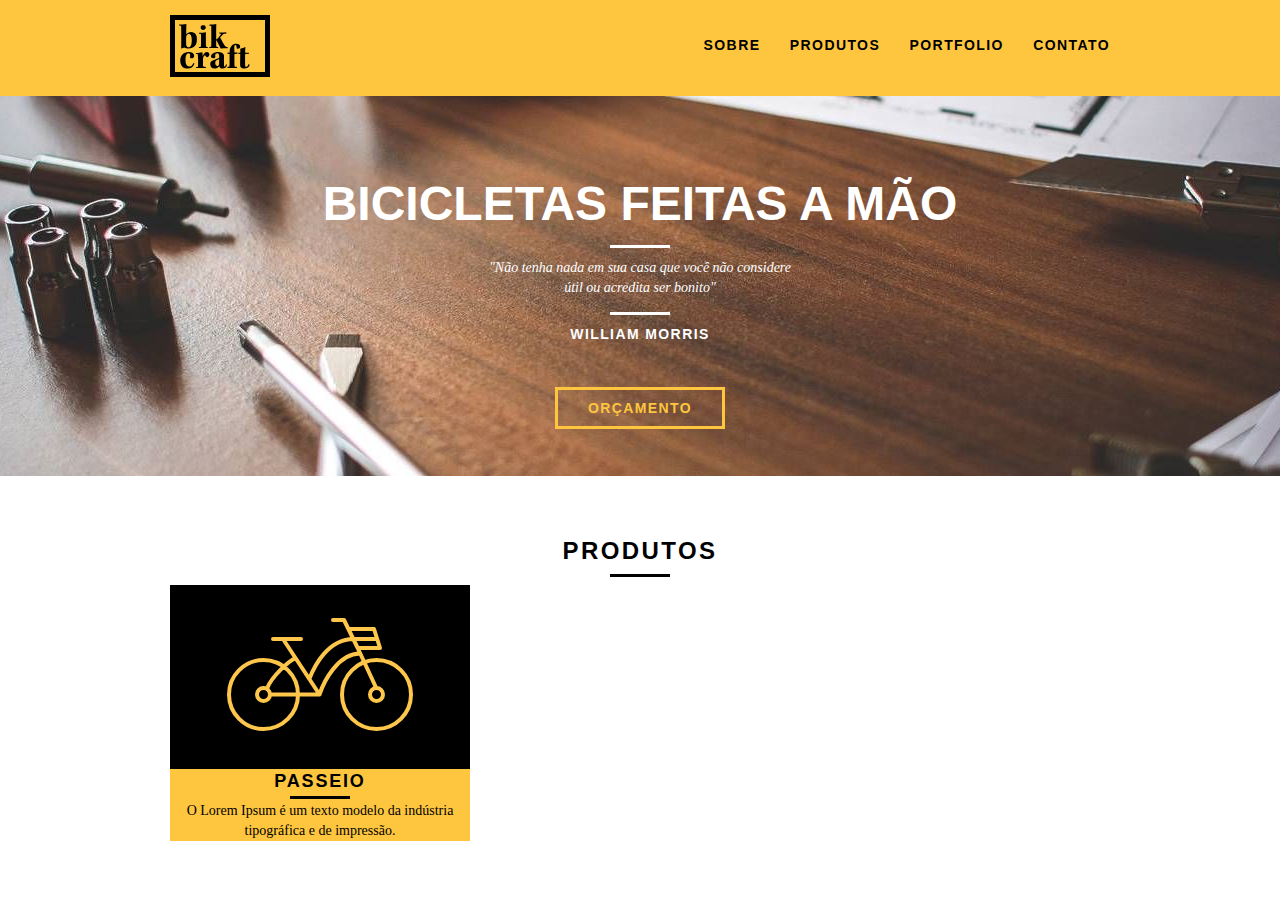
==== index.html @ 126a3990 "Merge branch 'master' into main" ====
<!DOCTYPE html>
<html lang="pt-br">
<head>
    <meta charset="UTF-8">
    <title>Bikcraft</title>
    <link rel="stylesheet" href="css/normalize.css">
    <link rel="stylesheet" href="css/reset.css">
    <link rel="stylesheet" href="css/grid.css">
    <link rel="stylesheet" href="css/style.css">
</head>
<body>

    <!-- HEADER -->
    <header class="header">
        <div class="container">
            <a href="index.html" class="grid-4">
                <img src="img/bikcraft.svg" alt="bikcraft">
            </a>

            <!-- MENU -->
            <nav class="grid-12 header-menu">
                <ul>
                    <li>
                        <a href="sobre.html">SOBRE</a>
                    </li>
                    <li>
                        <a href="produtos.html">PRODUTOS</a>
                    </li>
                    <li>
                        <a href="portfolio.html">PORTFOLIO</a>
                    </li>
                    <li>
                        <a href="contato.html">CONTATO</a>
                    </li>
                </ul>
            </nav>
        </div>
    </header>

    <!-- TÍTULO, CITAÇÃO E BOTÃO (INTRODUCAO) -->
    <section class="introducao">
        <div class="container">
            <h1>BICICLETAS FEITAS A MÃO</h1>
            <blockquote class="quote-externo">
                <p>
                    "Não tenha nada em sua casa que você
                    não considere útil ou acredita ser bonito"
                </p>
                <cite>
                    WILLIAM MORRIS
                </cite>
            </blockquote>

            <div class="btn-container">
                <a href="produtos.html" class="btn">ORÇAMENTO</a>
            </div>

        </div>
    </section>

    <!-- produtos -  home -->
    <section class="container produtos">
        <h2 class="subtitulo">PRODUTOS</h2>
        
        <ul class="produtos-lista">
            <li class="grid-1-3">
                <div class="produtos-icone">
                    <img src="img/produtos/passeio.svg" alt="Bikcraft Passeio">
                </div>
                <h3>PASSEIO</h3>
                <p>O Lorem Ipsum é um texto modelo da indústria tipográfica e de impressão.</p>
            </li>
        </ul>
    </section>

</body>
</html>
---- css/grid.css ----
*, *:before, *:after {
  -webkit-box-sizing: border-box; 
  -moz-box-sizing: border-box; 
  box-sizing: border-box;
}

.container {
	width: 960px;
	margin: 0 auto;
	padding: 0px;
	position: relative;
}

.container:after, .container:before {
	content: " ";
	display: table;
}

.container:after {
	clear: both;
}

.grid-1, .grid-2, .grid-3, .grid-4, .grid-5, .grid-6, .grid-7, .grid-8, .grid-9, .grid-10, .grid-11, .grid-12, .grid-13, .grid-14, .grid-15, .grid-16, .grid-1-3 {
	float: left;
	margin-left: 10px;
	margin-right: 10px;
}

.grid-1 	{width: 40px;}
.grid-2 	{width: 100px;}
.grid-3 	{width: 160px;}
.grid-4 	{width: 220px;}
.grid-5 	{width: 280px;}
.grid-6 	{width: 340px;}
.grid-7 	{width: 400px;}
.grid-8 	{width: 460px;}
.grid-9 	{width: 520px;}
.grid-10 	{width: 580px;}
.grid-11 	{width: 640px;}
.grid-12 	{width: 700px;}
.grid-13 	{width: 760px;}
.grid-14 	{width: 820px;}
.grid-15 	{width: 880px;}
.grid-16 	{width: 940px;}
.grid-1-3	{width: 300px;}
---- css/style.css ----
/* Estilos gerais */

body {
    font-family: Arial, Helvetica, sans-serif;
}

p {
    font-family: Georgia, 'Times New Roman', Times, serif;
    font-size: 14px;
    line-height: 20px;
}

.btn {
    border: 3px solid #FEC63E;
    padding: 10px 30px;
    color: #FEC63E;
    font-size: 14px;
    font-weight: bold;
    line-height: 20px;
    letter-spacing: .1em;
}

.btn:hover {
    color: #fff;
    border-color: #fff;
}

.subtitulo {
    font-weight: bold;
    font-size: 24px;
    line-height: 30px;
    letter-spacing: .1em;
    color: #000;
    text-align: center;
}

.subtitulo:after {
    content: "";
    display: block;
    width: 60px;
    height: 3px;
    background: #000;
    margin: 8px auto;
}

/* HEADER */
.header {
    width: 100%;
    background: #FEC63E;
    padding: 15px 0;
    position: fixed;
    top: 0;
}

.header-menu {
    text-align: right;
}

.header-menu ul li{
    display: inline-block;
    margin-left: 25px;
    margin-top: 20px;
}

.header-menu ul li a{
    color: #000;
    font-weight: bold;
    text-transform: uppercase;
    letter-spacing: .1em;
    font-size: 14px;
    line-height: 20px;
    padding: 10px 0; 
}

.header-menu ul li a:hover {
    color: #fff;
}


/* INTRODUCAO */

.introducao {
    width: 100%;
    height: 380px;
    background: url("../img/bg.jpg") no-repeat center;
    background-size: cover;
    margin-top: 96px;
    text-align: center;
    padding-top: 80px;
}

.introducao h1 {
    font-size: 48px;
    color: #fff;
    font-weight: bold;
}

.quote-externo {
    max-width: 320px;
    margin: 0 auto;
    color: #fff;
    /* margin-bottom: 40px; */
}

.quote-externo p {
    font-style: italic;
}

/* separadores */
.quote-externo p:before, .quote-externo p:after {
    content: "";
    display: block;
    width: 60px;
    height: 3px;
    background: #fff;
    margin: 14px auto 10px auto;
}

.quote-externo cite {
    font-style: normal;
    font-weight: bold;
    font-size: 14px;
    letter-spacing: .1em;
}

.btn-container{
    margin-top: 54px;
}

/* produtos -  home */

.produtos {
    padding: 60px 0;
}

.produtos-lista li {
    background: #FEC63E;
    text-align: center;
}

.produtos-lista li h3 {
    font-weight: bold;
    font-size: 18px;
    line-height: 25px;
    letter-spacing: .1em;
}

.produtos-lista li h3:after {
    content: "";
    display: block;
    width: 60px;
    height: 3px;
    background: #000;
    margin: 2px auto;
}

.produtos-lista li p {
    
}

.produtos-icone {
    background: #000;
    padding: 20px;
}
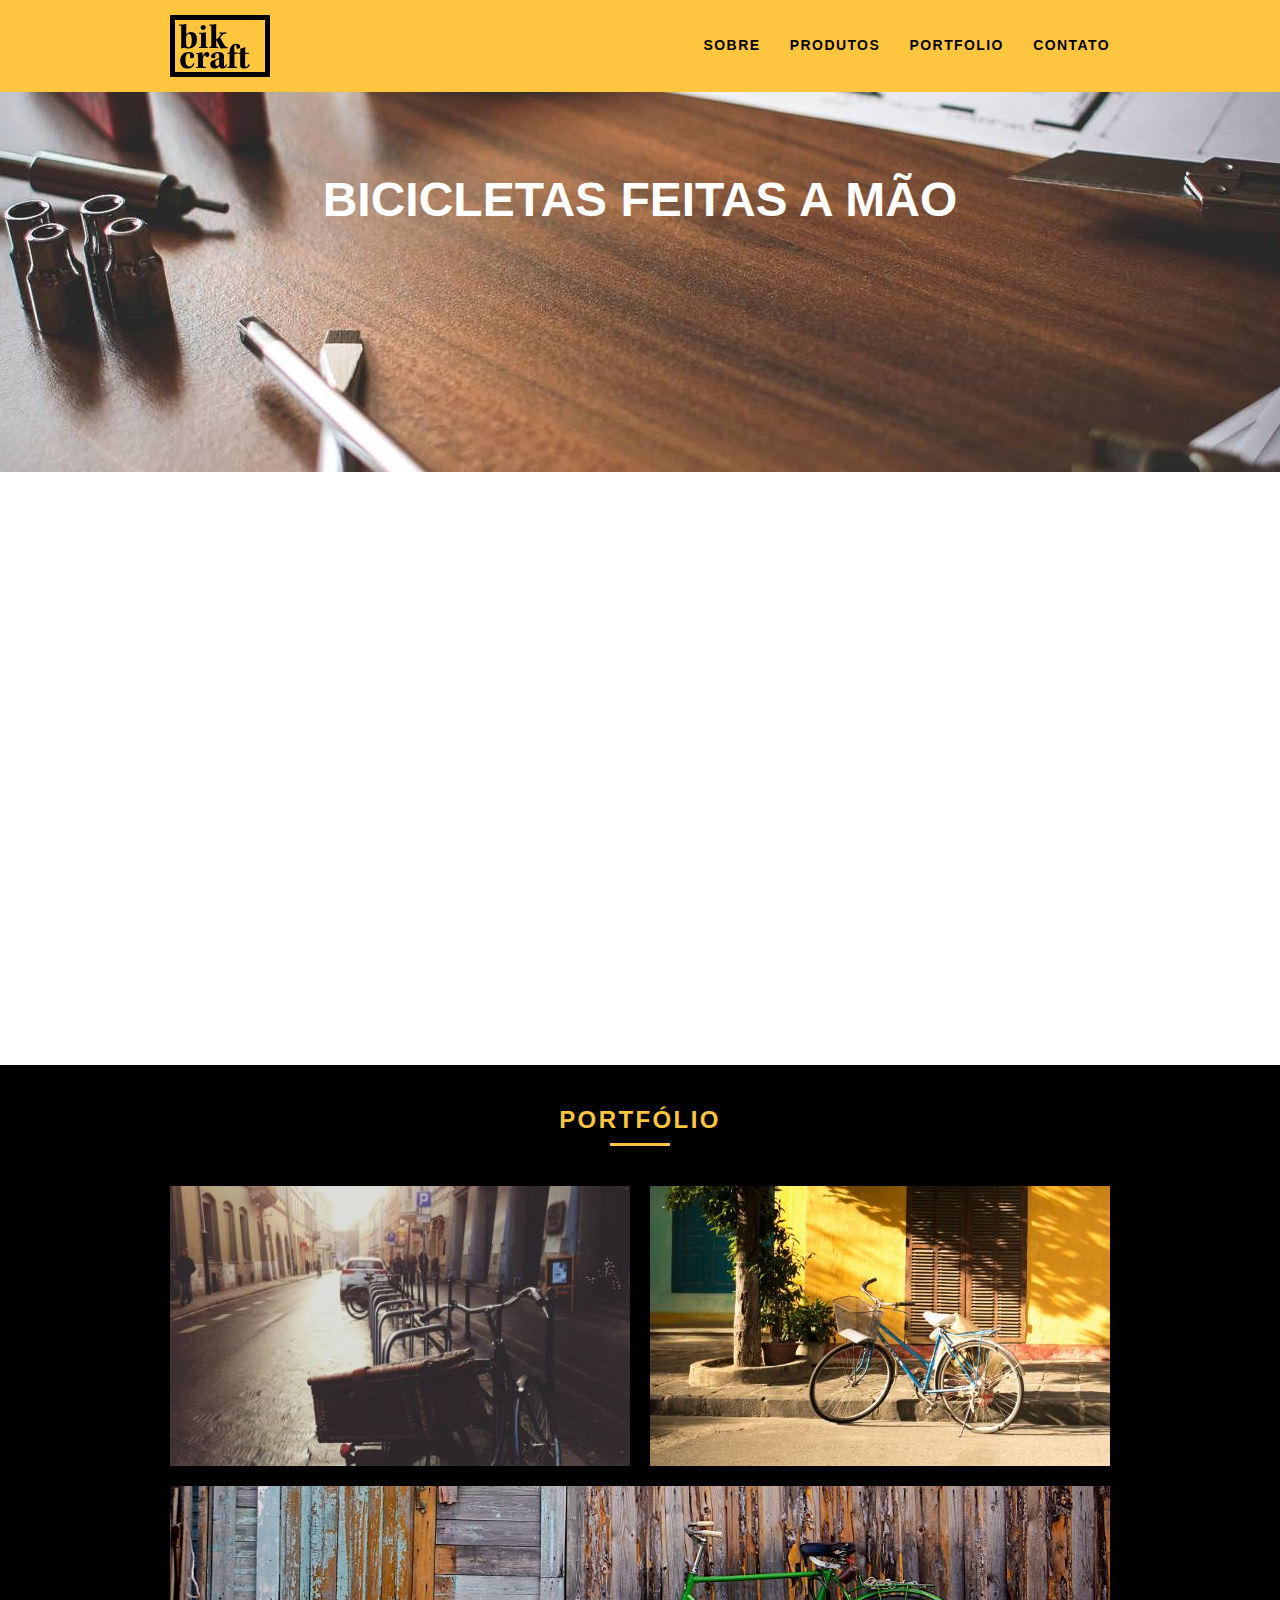
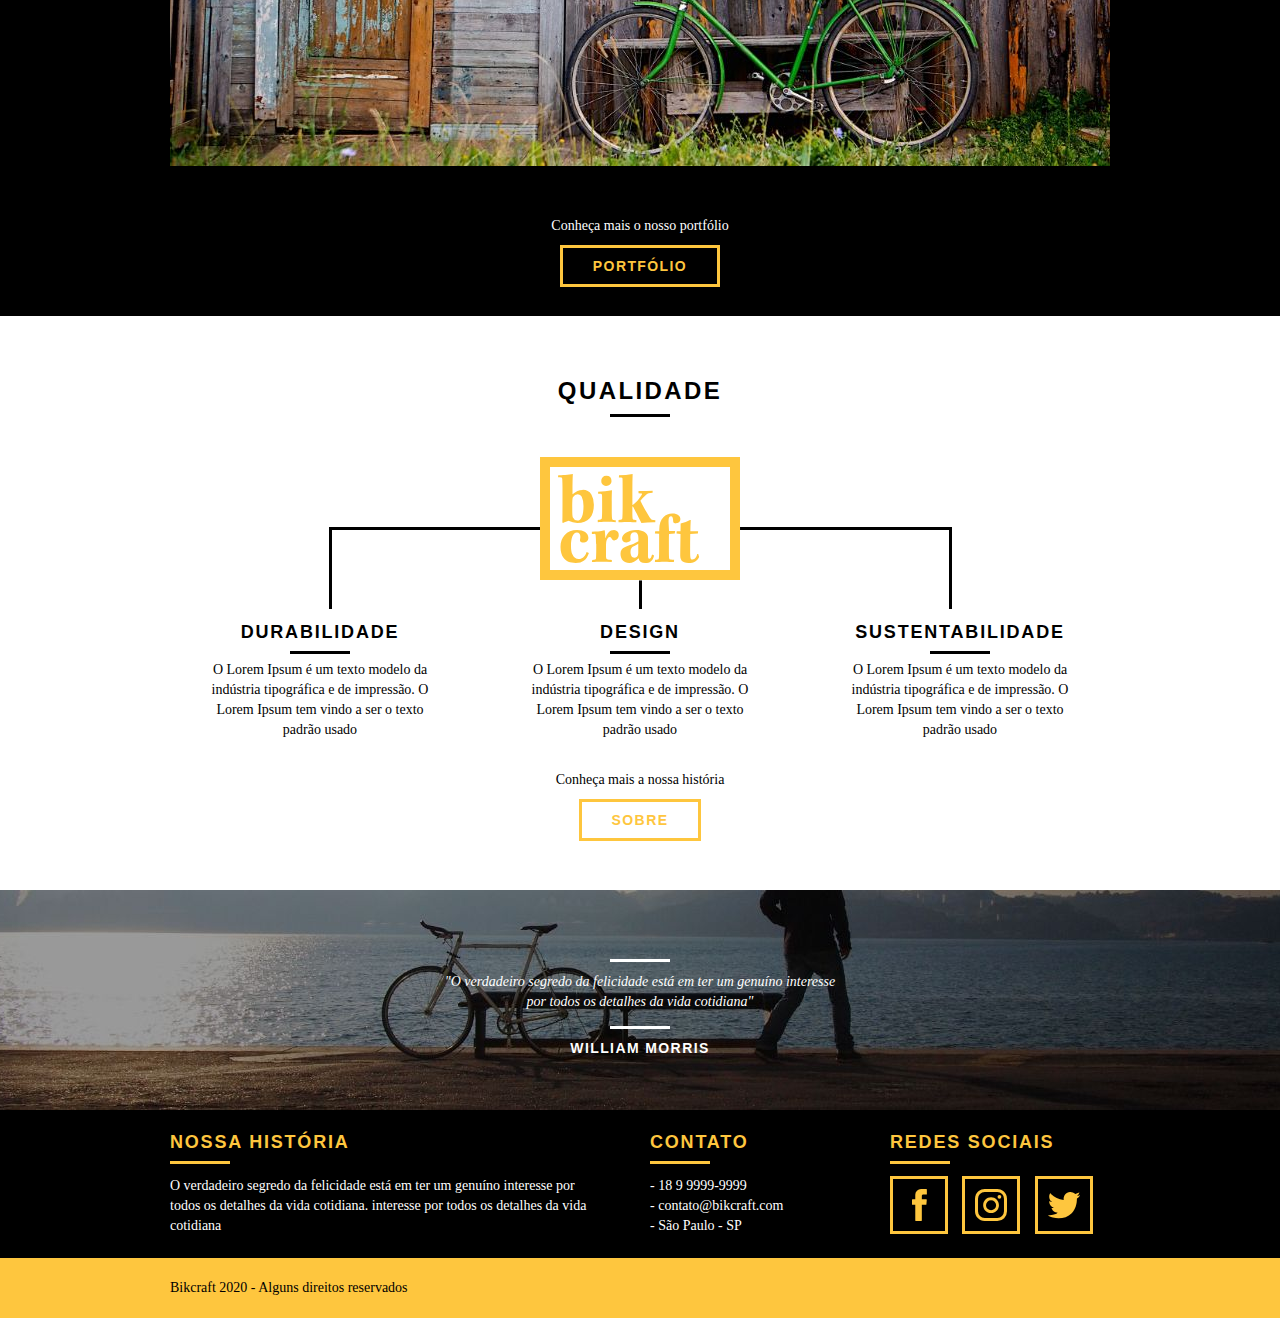
==== commit 4977949f: "applied responsivity" ====
--- a/index.html
+++ b/index.html
@@ -7,6 +7,11 @@
     <link rel="stylesheet" href="css/reset.css">
     <link rel="stylesheet" href="css/grid.css">
     <link rel="stylesheet" href="css/style.css">
+    <link rel="stylesheet" href="css/responsivo.css">
+
+    <script>
+        document.documentElement.classList.add("js")
+    </script>
 </head>
 <body>
 
@@ -40,8 +45,8 @@
     <!-- TÍTULO, CITAÇÃO E BOTÃO (INTRODUCAO) -->
     <section class="introducao">
         <div class="container">
-            <h1>BICICLETAS FEITAS A MÃO</h1>
-            <blockquote class="quote-externo">
+            <h1 data-anime="400" class="fadeInDown">BICICLETAS FEITAS A MÃO</h1>
+            <blockquote data-anime="800" class="fadeInDown quote-externo">
                 <p>
                     "Não tenha nada em sua casa que você
                     não considere útil ou acredita ser bonito"
@@ -51,15 +56,15 @@
                 </cite>
             </blockquote>
 
-            <div class="btn-container">
+            <div data-anime="1200" class="btn-container">
                 <a href="produtos.html" class="btn">ORÇAMENTO</a>
             </div>
 
         </div>
     </section>
 
-    <!-- produtos -  home -->
-    <section class="container produtos">
+    <!-- PRODUTOS -  HOME -->
+    <section data-anime="1600" class="fadeInDown container produtos">
         <h2 class="subtitulo">PRODUTOS</h2>
         
         <ul class="produtos-lista">
@@ -70,8 +75,166 @@
                 <h3>PASSEIO</h3>
                 <p>O Lorem Ipsum é um texto modelo da indústria tipográfica e de impressão.</p>
             </li>
+
+            <li class="grid-1-3">
+                <div class="produtos-icone">
+                    <img src="img/produtos/esporte.svg" alt="Bikcraft Esporte">
+                </div>
+                <h3>ESPORTE</h3>
+                <p>O Lorem Ipsum é um texto modelo da indústria tipográfica e de impressão.</p>
+            </li>
+
+            <li class="grid-1-3">
+                <div class="produtos-icone">
+                    <img src="img/produtos/retro.svg" alt="Bikcraft Retrô">
+                </div>
+                <h3>RETRÔ</h3>
+                <p>O Lorem Ipsum é um texto modelo da indústria tipográfica e de impressão.</p>
+            </li>
         </ul>
-    </section>
-
+
+        <div class="call">
+            <p>Clique aqui e veja os detalhes do produtos</p>
+            <a href="produtos.html" class="btn btn-preto">PRODUTOS</a>
+        </div>
+
+    </section>
+
+
+    <!-- PORTFOLIO - HOME -->
+
+    <section class="portfolio">
+        <div class="container">
+            <h2 class="subtitulo">PORTFÓLIO</h2>
+
+            <ul class="portfolio-lista">
+                <li class="grid-8">
+                    <img src="img/portfolio/retro.jpg" alt="Bicicleta retro">
+                </li>
+
+                <li class="grid-8">
+                    <img src="img/portfolio/passeio.jpg" alt="Bicicleta passeio">
+                </li>
+
+                <li class="grid-16">
+                    <img src="img/portfolio/esporte.jpg" alt="Bicicleta esporte">
+                </li>
+            </ul>
+        </div>
+
+        <div class="call">
+            <p>Conheça mais o nosso portfólio</p>
+            <a href="portfolio.html" class="btn">PORTFÓLIO</a>
+        </div>
+
+    </section>
+
+    <!-- QUALIDADE - HOME -->
+    <section class="qualidade container">
+        <h2 class="subtitulo">QUALIDADE</h2>
+        <img src="img/bikcraft-qualidade.svg" alt="Bikcraft">
+
+        <ul class="qualidade-lista">
+            <li class="grid-1-3">
+                <h3>DURABILIDADE </h3>
+                <p>O Lorem Ipsum é um texto modelo da indústria tipográfica e de impressão. O Lorem Ipsum tem vindo a ser o texto padrão usado</p>
+            </li>
+
+            <li class="grid-1-3">
+                <h3>DESIGN </h3>
+                <p>O Lorem Ipsum é um texto modelo da indústria tipográfica e de impressão. O Lorem Ipsum tem vindo a ser o texto padrão usado</p>
+            </li>
+
+            <li class="grid-1-3">
+                <h3>SUSTENTABILIDADE </h3>
+                <p>O Lorem Ipsum é um texto modelo da indústria tipográfica e de impressão. O Lorem Ipsum tem vindo a ser o texto padrão usado</p>
+            </li>
+        </ul>
+
+        <div class="call">
+            <p>Conheça mais a nossa história</p>
+            <a href="sobre.html" class="btn btn-preto">SOBRE</a>
+        </div>
+
+    </section>
+
+    <!-- quebra antes footer -->
+    <section class="quebra">
+
+        <blockquote class="quote-externo container">
+            <p>
+                "O verdadeiro segredo da felicidade está em ter um genuíno 
+                interesse por todos os detalhes da vida cotidiana"
+            </p>
+            <cite>
+                WILLIAM MORRIS
+            </cite>
+        </blockquote>
+
+
+    </section>
+
+    <!-- RODAPÉ -->
+    <footer>
+        <div class="footer">
+            <div class="container">
+
+                <div class="grid-8 footer-historia">
+                    <h3>NOSSA HISTÓRIA</h3>
+                    <p>
+                        O verdadeiro segredo da felicidade está em ter um genuíno 
+                        interesse por todos os detalhes da vida cotidiana. interesse por todos os detalhes da vida cotidiana
+                    </p>
+                </div>
+
+                <div class="grid-4 footer-contato">
+                    <h3>CONTATO</h3>
+                    <ul>
+                        <li>
+                            - 18 9 9999-9999
+                        </li>
+
+                        <li>
+                            - contato@bikcraft.com
+                        </li>
+
+                        <li>
+                            - São Paulo - SP
+                        </li>
+                    </ul>
+                </div>
+
+                <div class="grid-4 footer-redes">
+                    <h3>REDES SOCIAIS</h3>
+
+                    <ul>
+                        <li>
+                            <a href="http://facebook.com" target="_blank"><img src="img/redes-sociais/facebook.svg" alt=""></a>
+                        </li>
+
+                        <li>
+                            <a href="http://instagram.com" target="_blank"><img src="img/redes-sociais/instagram.svg" alt=""></a>
+                        </li>
+
+                        <li>
+                            <a href="http://twitter.com" target="_blank"><img src="img/redes-sociais/twitter.svg" alt=""></a>
+                        </li>
+                    </ul>
+                </div>
+
+            </div>
+        </div>
+
+        <!-- copyright -->
+        <div class="copy">
+            <div class="container">
+                <p class="grid-16">Bikcraft 2020 - Alguns direitos reservados</p>
+            </div>
+        </div>
+
+    </footer>
+
+    <script src="js/simple-anime.js"></script>
+    <script src="js/script.js"></script>
 </body>
 </html>--- a/css/grid.css
+++ b/css/grid.css
@@ -42,4 +42,43 @@
 .grid-14 	{width: 820px;}
 .grid-15 	{width: 880px;}
 .grid-16 	{width: 940px;}
-.grid-1-3	{width: 300px;}+.grid-1-3	{width: 300px;}
+
+/* estilo para tablet */
+@media only screen and (min-width: 788px) and (max-width: 979px) {
+	.container {
+		width: 768px;
+	}
+
+	.grid-1		{width: 28px;}
+	.grid-2		{width: 76px;}
+	.grid-3		{width: 124px;}
+	.grid-4		{width: 172px;}
+	.grid-5		{width: 220px;}
+	.grid-6		{width: 268px;}
+	.grid-7		{width: 316px;}
+	.grid-8		{width: 364px;}
+	.grid-9		{width: 412px;}
+	.grid-10	{width: 460px;}
+	.grid-11	{width: 508px;}
+	.grid-12	{width: 556px;}
+	.grid-13	{width: 604px;}
+	.grid-14	{width: 652px;}
+	.grid-15	{width: 700px;}
+	.grid-16	{width: 748px;}
+	.grid-1-3	{width: 236px;}
+
+}
+
+/* estilo para smartphone */
+@media only screen and (max-width: 787px) {
+	.container {
+		width: 300px;
+	}
+
+	.grid-1, .grid-2, .grid-3, .grid-4, .grid-5, .grid-6, .grid-7, .grid-8, .grid-9, .grid-10, .grid-11, .grid-12, .grid-13, .grid-14, .grid-15, .grid-16, .grid-1-3 {
+		width: 300px;
+		margin: 0 0 20px 0;
+		float: none;
+	}
+}
--- a/css/style.css
+++ b/css/style.css
@@ -8,6 +8,11 @@
     font-family: Georgia, 'Times New Roman', Times, serif;
     font-size: 14px;
     line-height: 20px;
+}
+
+img {
+    display: block;
+    max-width: 100%;
 }
 
 .btn {
@@ -25,6 +30,11 @@
     border-color: #fff;
 }
 
+.btn.btn-preto:hover {
+    color: #000;
+    border-color: #000;
+}
+
 .subtitulo {
     font-weight: bold;
     font-size: 24px;
@@ -32,6 +42,7 @@
     letter-spacing: .1em;
     color: #000;
     text-align: center;
+    margin-bottom: 40px;
 }
 
 .subtitulo:after {
@@ -41,6 +52,24 @@
     height: 3px;
     background: #000;
     margin: 8px auto;
+}
+
+.subtitulo-interno {
+    font-weight: bold;
+    font-size: 24px;
+    line-height: 30px;
+    letter-spacing: .1em;
+    color: #000;
+    margin-bottom: 20px;
+}
+
+.subtitulo-interno:after {
+    content: "";
+    display: block;
+    width: 60px;
+    height: 3px;
+    background: #000;
+    margin: 8px 0;
 }
 
 /* HEADER */
@@ -50,6 +79,7 @@
     padding: 15px 0;
     position: fixed;
     top: 0;
+    z-index: 10;
 }
 
 .header-menu {
@@ -62,7 +92,7 @@
     margin-top: 20px;
 }
 
-.header-menu ul li a{
+.header-menu ul li a {
     color: #000;
     font-weight: bold;
     text-transform: uppercase;
@@ -76,6 +106,9 @@
     color: #fff;
 }
 
+.header-menu ul li a.menu-ativo {
+    color: #fff;
+}
 
 /* INTRODUCAO */
 
@@ -84,7 +117,7 @@
     height: 380px;
     background: url("../img/bg.jpg") no-repeat center;
     background-size: cover;
-    margin-top: 96px;
+    margin-top: 92px;
     text-align: center;
     padding-top: 80px;
 }
@@ -123,9 +156,36 @@
     letter-spacing: .1em;
 }
 
-.btn-container{
+.btn-container {
     margin-top: 54px;
 }
+
+/* introducao interna */
+
+.introducao-interna {
+    width: 100%;
+    height: 160px;
+    margin-top: 92px;
+    text-align: center;
+    color: #fff;
+    padding-top: 30px;
+}
+
+.introducao-interna h1 {
+    font-size: 36px;
+    color: #fff;
+    font-weight: bold;
+}
+
+.introducao-interna h1:after {
+    content: "";
+    display: block;
+    width: 60px;
+    height: 3px;
+    background: #fff;
+    margin: 6px auto 10px auto;
+}
+
 
 /* produtos -  home */
 
@@ -143,6 +203,7 @@
     font-size: 18px;
     line-height: 25px;
     letter-spacing: .1em;
+    margin-top: 20px;
 }
 
 .produtos-lista li h3:after {
@@ -155,7 +216,7 @@
 }
 
 .produtos-lista li p {
-    
+    padding: 10px 20px 20px 20px;
 }
 
 .produtos-icone {
@@ -163,3 +224,240 @@
     padding: 20px;
 }
 
+.produtos-icone img {
+    margin: 0 auto;
+}
+
+.call {
+    padding-top: 30px;
+    text-align: center;
+    clear: both;
+}
+
+.call p {
+    margin-bottom: 20px;
+}
+
+/* PORTFÓLIO */
+
+.portfolio {
+    width: 100%;
+    background: #000;
+    padding: 40px 0;
+}
+
+.portfolio .subtitulo {
+    color: #FEC63E;
+}
+
+.portfolio .subtitulo:after {
+    background: #FEC63E;
+}
+
+/* last-child aplica  o estilo apenas para o último filho de uma sequencia de itens, 
+nesse caso o ultimo item li */
+.portfolio-lista li:last-child {
+    margin: 20px 10px;
+}
+
+.portfolio-lista img {
+    margin: auto;
+}
+
+.portfolio .call p {
+    color: #fff;
+}
+
+/* QUALIDADE */
+
+.qualidade {
+    padding: 60px 0;
+}
+
+.qualidade:after {
+    content: "";
+    width: 634px;
+    height: 83px;
+    display: block;
+    background: url("../img/linhas.svg") no-repeat center;
+    position: absolute;
+    top: 210px;
+    right: 163px;
+    z-index: -1;
+}
+
+/* centraliziando a imagem da logo */
+.qualidade img {
+    margin: 0 auto;
+}
+
+.qualidade-lista { 
+    padding-top: 20px;
+    overflow: auto; /* clear-fix */
+}
+
+.qualidade-lista li {
+    text-align: center;
+    padding: 0 40px;
+}
+
+.qualidade-lista li h3 {
+    font-weight: bold;
+    font-size: 18px;
+    line-height: 25px;
+    letter-spacing: .1em;
+    margin-top: 20px;
+}
+
+.qualidade-lista li h3:after {
+    content: "";
+    display: block;
+    width: 60px;
+    height: 3px;
+    background: #000;
+    margin: 6px auto;
+}
+
+/* QUEBRA */
+
+.quebra {
+    width: 100%;
+    height: 220px;
+    background: url("../img/bg-footer.jpg") no-repeat center;
+    background-size: cover;
+    text-align: center;
+    padding-top: 55px;
+}
+
+.quebra .quote-externo {
+    max-width: 400px;
+}
+
+/* FOOTER */
+
+.footer {
+    width: 100%;
+    background: #000;
+    color: #fff;
+    padding: 20px 0;
+}
+
+.footer h3 {
+    font-size: 18px;
+    line-height: 25px;
+    color: #FEC63E;
+    letter-spacing: .1em;
+    font-weight: bold;
+}
+
+.footer h3:after {
+    content: "";
+    display: block;
+    width: 60px;
+    height: 3px;
+    background: #FEC63E;
+    margin: 6px 0 12px 0;
+}
+
+.footer-historia {
+    padding-right: 40px;
+}
+
+.footer-contato ul li {
+    font-size: 14px;
+    line-height: 20px;
+    font-family: Georgia, 'Times New Roman', Times, serif;
+}
+
+.footer-redes ul li {
+    display: inline-block;
+    margin-right: 10px;
+}
+
+.footer-redes ul li a {
+    display: block;
+    border: 3px solid #FEC63E;
+    padding: 10px;
+}
+
+.footer-redes ul li a:hover {
+    border-color: #fff;
+}
+
+.copy {
+    width: 100%;
+    background: #FEC63E;
+    padding: 20px 0;
+}
+
+
+/* javascript */
+
+.js [data-slide] {
+    position: relative;
+}
+
+.js [data-slide] > * {
+    position: absolute;
+    top: 0px;
+    opacity: 0;
+}
+
+.js [data-slide] > .active {
+    position: relative;
+    opacity: 1;
+    transition: opacity 500ms;
+    z-index: 1;
+}
+
+.js [data-slide-nav] {
+    display: block;
+    text-align: center;
+    margin-top: 20px;
+}
+
+.js [data-slide-nav] button {
+	display: inline-block;
+	width: 12px;
+	height: 12px;
+	margin: 4px;
+	border: none;
+	padding: 0px;
+	border-radius: 6px;
+	text-indent: -99px;
+	overflow: hidden;
+	background: #1d1d1d;
+}
+
+.js [data-slide-nav] button.active {
+	background: #fec63e;
+}
+
+
+.js [data-anime] {
+    opacity: 0;
+}
+
+.js .fadeInDown {
+    transform: translate3d(0, -20px, 0);
+}
+
+.js .anime {
+	opacity: 1;
+    transform: none;
+	transition: opacity 800ms, transform 800ms;
+}
+
+.nao-aparece {
+    visibility: hidden;
+    position: absolute;
+    height: 0;
+}
+
+#form-sucesso {
+    color: #31aa39;
+}
+
+#form-erro {
+    color: #f64540;
+}--- a/css/responsivo.css
+++ b/css/responsivo.css
@@ -0,0 +1,170 @@
+/* estilo para tablet */
+@media only screen and (min-width: 788px) and (max-width: 979px) {
+	
+	/* qualidade home */
+	.qualidade:after {
+		right: 66px;	
+	}
+
+	.qualidade-lista li {
+		text-align: center;
+		padding: 0 10px;
+	}
+
+	/* footer */
+
+	.footer-redes ul li a {
+		display: block;
+		border: 3px solid #FEC63E;
+		padding: 6px;
+	}
+
+	.footer-redes ul li a img {
+		width: 26px;
+		height: 26px;
+	}
+
+	/* produtos */
+	.produto-item h2 {
+		top: -150px;
+		margin-bottom: -56px;
+	}
+
+	.produto-icone {
+		padding: 41px 0;
+	}
+
+	.produto-info p {
+		font-size: 14px;
+		line-height: 20px;
+		padding: 20px 30px;
+		height: 122px;
+	}
+
+	.produto-info ul li {
+		width: 181px;
+		height: 49px;
+	}
+
+}
+
+/* estilo para smartphone */
+@media only screen and (max-width: 787px) {
+	
+	/* header */
+	.header {
+		position: relative;
+		padding-bottom: 0;
+	}
+
+	.header img {
+		margin: 0 auto 10px auto;
+	}
+
+	.header-menu {
+		text-align: center;
+	}
+
+	.header-menu ul li {
+		margin: 5px;
+	}
+
+	.header-menu ul li a {
+		border: 4px solid #000;
+		width: 136px;
+		display: block;
+		float: left;
+	}
+
+	.header-menu ul li a:hover {
+		border-color: #fff;
+	}
+
+	.header-menu ul li a.menu-ativo {
+		border-color: #fff;
+	}
+
+	/* introducao */
+	.introducao {
+		margin-top: 0;
+		padding-top: 55px;
+		background: url("../img/bg-mobile.jpg") no-repeat center;
+		background-size: cover;
+	}
+
+	.introducao h1 {
+		font-size: 36px;
+	}
+
+	/* introducao interna */
+	.introducao-interna {
+		margin-top: 0;
+	}
+
+	/* porfolio */
+	.portfolio-lista li:last-child {
+		margin: 0;
+	}
+
+	/* qualidade home */
+	.qualidade:after {
+		display: none;
+	}
+
+	/* SOBRE */
+	.missao-sobre p {
+		font-size: 14px;
+		line-height: 20px;
+		padding-right: 0;
+	}
+
+	.missao-sobre ul li {
+		font-size: 14px;
+		line-height: 25px;
+	}
+
+	/* produtos */
+	.produto-item h2 {
+		top: -100px;
+		margin-bottom: -68px;
+	}
+
+	.produto-icone {
+		padding: 41px 0;
+	}
+
+	.produto-info p {
+		font-size: 14px;
+		text-align: center;
+		line-height: 20px;
+		padding: 20px 30px;
+		height: auto;
+	}
+
+	.produto-info ul li {
+		width: 149px;
+		height: 49px;
+		font-size: 14px;
+		line-height: 20px;
+		padding-top: 14px;
+	}
+
+	.form {
+		padding-right: 0;
+	}
+
+	.orcamento-dados ul {
+		padding-right: 0;
+	}
+
+	.orcamento-dados {
+		margin-top: 60px;
+	}
+	
+	/* contato */
+	.contato-form {
+		padding-right: 0;
+		margin-bottom: 60px;
+	}
+
+}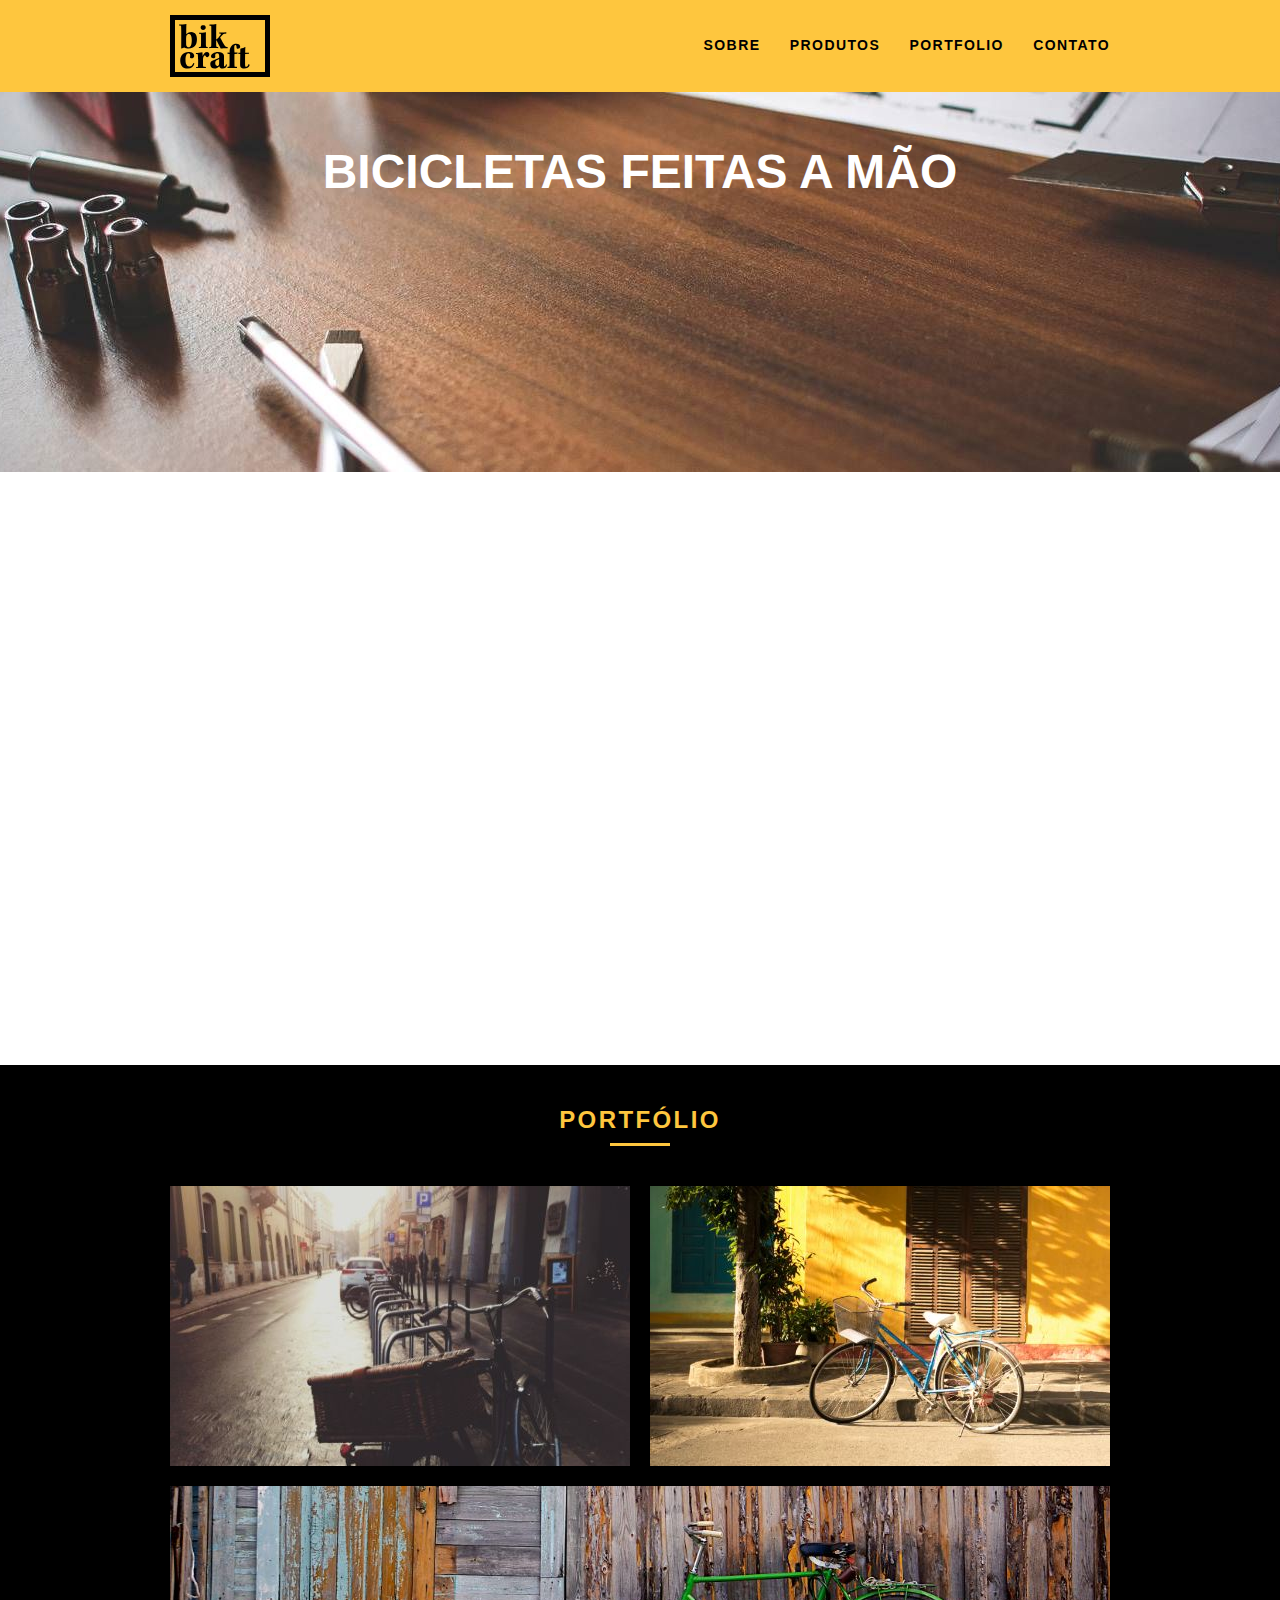
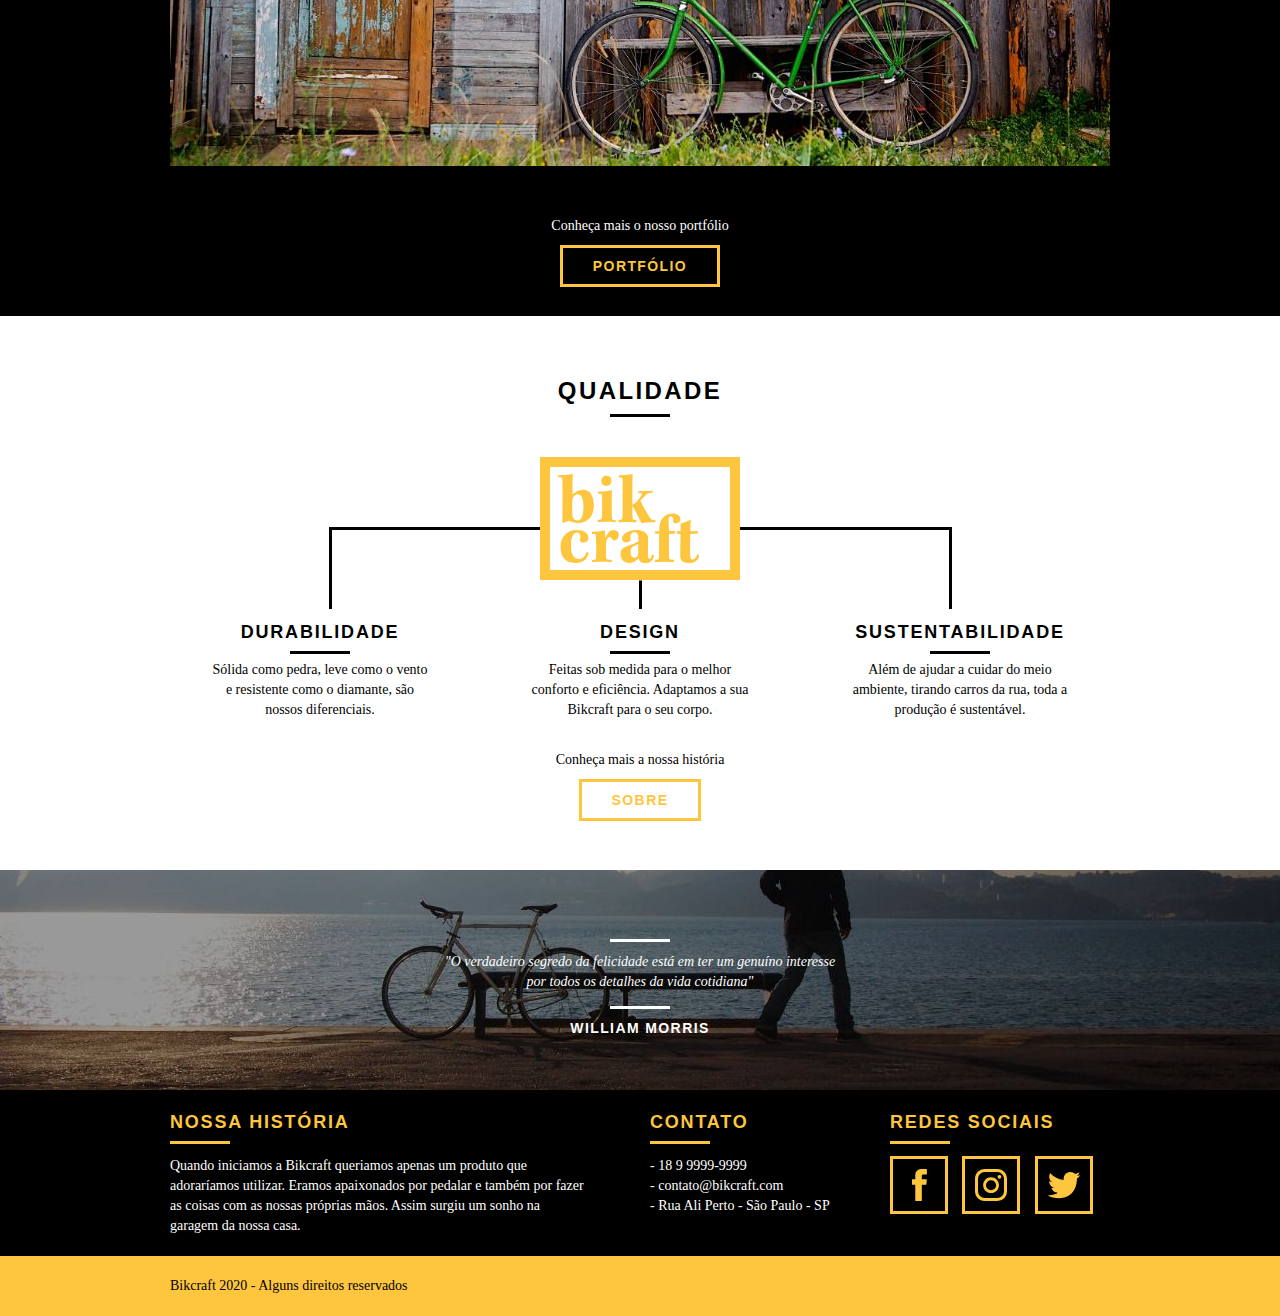
==== commit 1fed812d: "updated texts, files optimezed" ====
--- a/index.html
+++ b/index.html
@@ -2,12 +2,29 @@
 <html lang="pt-br">
 <head>
     <meta charset="UTF-8">
-    <title>Bikcraft</title>
-    <link rel="stylesheet" href="css/normalize.css">
-    <link rel="stylesheet" href="css/reset.css">
-    <link rel="stylesheet" href="css/grid.css">
+    <!-- Title Até 70 caracteres -->
+    <title>Bikcraft - Bicicletas Personalizadas</title>
+
+    <!-- Description Até 140 caracteres -->
+    <!-- Tag para  otimização de SEO (pesquisas do google), o conteudo da propriedade content aparece como descrição no link de pesquisa do google -->
+    <meta name="description" content="Compre a sua bicicleta personalizada na Bikcraft. Possuimos modelos Passeio, Retrô e Esporte.">
+
+    <!-- Tag para otimização de compartilhamento do link do site em redes sociais -->
+    <meta property="og:type" content="website"/>
+    <meta property="og:title" content="Bikcraft - Bicicletas Personalizadas"/>
+    <meta property="og:description" content="Compre a sua bicicleta personalizada na Bikcraft. Possuimos modelos Passeio, Retrô e Esporte."/>
+    <meta property="og:url" content="http://bikcraft.com"/>
+    <meta property="og:image" content="http://bikcraft.com/img/og-image.png"/>
+
+    <!-- Tag para falar que o conteudo do site deve ocupar toda a tela do dispositivo móvel -->
+    <meta name="viewport" content="width=device-width, initial-scale=1">
+
+    <!-- icone do site que aparece na aba dos navegadores -->
+    <link rel="shortcut icon" href="favicon.ico">
+
+
     <link rel="stylesheet" href="css/style.css">
-    <link rel="stylesheet" href="css/responsivo.css">
+
 
     <script>
         document.documentElement.classList.add("js")
@@ -73,7 +90,7 @@
                     <img src="img/produtos/passeio.svg" alt="Bikcraft Passeio">
                 </div>
                 <h3>PASSEIO</h3>
-                <p>O Lorem Ipsum é um texto modelo da indústria tipográfica e de impressão.</p>
+                <p>Muito melhor do que passear pela orla a vidros fechados.</p>
             </li>
 
             <li class="grid-1-3">
@@ -81,7 +98,7 @@
                     <img src="img/produtos/esporte.svg" alt="Bikcraft Esporte">
                 </div>
                 <h3>ESPORTE</h3>
-                <p>O Lorem Ipsum é um texto modelo da indústria tipográfica e de impressão.</p>
+                <p>Mais rápida do que Forrest Gump, ninguém vai pegar você.</p>
             </li>
 
             <li class="grid-1-3">
@@ -89,7 +106,7 @@
                     <img src="img/produtos/retro.svg" alt="Bikcraft Retrô">
                 </div>
                 <h3>RETRÔ</h3>
-                <p>O Lorem Ipsum é um texto modelo da indústria tipográfica e de impressão.</p>
+                <p>O passado volta para lembrarmos o que devemos fazer no futuro.</p>
             </li>
         </ul>
 
@@ -137,17 +154,17 @@
         <ul class="qualidade-lista">
             <li class="grid-1-3">
                 <h3>DURABILIDADE </h3>
-                <p>O Lorem Ipsum é um texto modelo da indústria tipográfica e de impressão. O Lorem Ipsum tem vindo a ser o texto padrão usado</p>
+                <p>Sólida como pedra, leve como o vento e resistente como o diamante, são nossos diferenciais.</p>
             </li>
 
             <li class="grid-1-3">
                 <h3>DESIGN </h3>
-                <p>O Lorem Ipsum é um texto modelo da indústria tipográfica e de impressão. O Lorem Ipsum tem vindo a ser o texto padrão usado</p>
+                <p>Feitas sob medida para o melhor conforto e eficiência. Adaptamos a sua Bikcraft para o seu corpo.</p>
             </li>
 
             <li class="grid-1-3">
                 <h3>SUSTENTABILIDADE </h3>
-                <p>O Lorem Ipsum é um texto modelo da indústria tipográfica e de impressão. O Lorem Ipsum tem vindo a ser o texto padrão usado</p>
+                <p>Além de ajudar a cuidar do meio ambiente, tirando carros da rua, toda a produção é sustentável.</p>
             </li>
         </ul>
 
@@ -159,7 +176,7 @@
     </section>
 
     <!-- quebra antes footer -->
-    <section class="quebra">
+    <div class="quebra">
 
         <blockquote class="quote-externo container">
             <p>
@@ -172,7 +189,7 @@
         </blockquote>
 
 
-    </section>
+    </div>
 
     <!-- RODAPÉ -->
     <footer>
@@ -182,8 +199,9 @@
                 <div class="grid-8 footer-historia">
                     <h3>NOSSA HISTÓRIA</h3>
                     <p>
-                        O verdadeiro segredo da felicidade está em ter um genuíno 
-                        interesse por todos os detalhes da vida cotidiana. interesse por todos os detalhes da vida cotidiana
+                        Quando iniciamos a Bikcraft queriamos apenas um produto que adoraríamos utilizar. 
+                        Eramos apaixonados por pedalar e também por fazer as coisas com as nossas próprias mãos. 
+                        Assim surgiu um sonho na garagem da nossa casa.
                     </p>
                 </div>
 
@@ -199,7 +217,7 @@
                         </li>
 
                         <li>
-                            - São Paulo - SP
+                            - Rua Ali Perto - São Paulo - SP
                         </li>
                     </ul>
                 </div>
--- a/css/style.css
+++ b/css/style.css
@@ -1,463 +1 @@
-/* Estilos gerais */
-
-body {
-    font-family: Arial, Helvetica, sans-serif;
-}
-
-p {
-    font-family: Georgia, 'Times New Roman', Times, serif;
-    font-size: 14px;
-    line-height: 20px;
-}
-
-img {
-    display: block;
-    max-width: 100%;
-}
-
-.btn {
-    border: 3px solid #FEC63E;
-    padding: 10px 30px;
-    color: #FEC63E;
-    font-size: 14px;
-    font-weight: bold;
-    line-height: 20px;
-    letter-spacing: .1em;
-}
-
-.btn:hover {
-    color: #fff;
-    border-color: #fff;
-}
-
-.btn.btn-preto:hover {
-    color: #000;
-    border-color: #000;
-}
-
-.subtitulo {
-    font-weight: bold;
-    font-size: 24px;
-    line-height: 30px;
-    letter-spacing: .1em;
-    color: #000;
-    text-align: center;
-    margin-bottom: 40px;
-}
-
-.subtitulo:after {
-    content: "";
-    display: block;
-    width: 60px;
-    height: 3px;
-    background: #000;
-    margin: 8px auto;
-}
-
-.subtitulo-interno {
-    font-weight: bold;
-    font-size: 24px;
-    line-height: 30px;
-    letter-spacing: .1em;
-    color: #000;
-    margin-bottom: 20px;
-}
-
-.subtitulo-interno:after {
-    content: "";
-    display: block;
-    width: 60px;
-    height: 3px;
-    background: #000;
-    margin: 8px 0;
-}
-
-/* HEADER */
-.header {
-    width: 100%;
-    background: #FEC63E;
-    padding: 15px 0;
-    position: fixed;
-    top: 0;
-    z-index: 10;
-}
-
-.header-menu {
-    text-align: right;
-}
-
-.header-menu ul li{
-    display: inline-block;
-    margin-left: 25px;
-    margin-top: 20px;
-}
-
-.header-menu ul li a {
-    color: #000;
-    font-weight: bold;
-    text-transform: uppercase;
-    letter-spacing: .1em;
-    font-size: 14px;
-    line-height: 20px;
-    padding: 10px 0; 
-}
-
-.header-menu ul li a:hover {
-    color: #fff;
-}
-
-.header-menu ul li a.menu-ativo {
-    color: #fff;
-}
-
-/* INTRODUCAO */
-
-.introducao {
-    width: 100%;
-    height: 380px;
-    background: url("../img/bg.jpg") no-repeat center;
-    background-size: cover;
-    margin-top: 92px;
-    text-align: center;
-    padding-top: 80px;
-}
-
-.introducao h1 {
-    font-size: 48px;
-    color: #fff;
-    font-weight: bold;
-}
-
-.quote-externo {
-    max-width: 320px;
-    margin: 0 auto;
-    color: #fff;
-    /* margin-bottom: 40px; */
-}
-
-.quote-externo p {
-    font-style: italic;
-}
-
-/* separadores */
-.quote-externo p:before, .quote-externo p:after {
-    content: "";
-    display: block;
-    width: 60px;
-    height: 3px;
-    background: #fff;
-    margin: 14px auto 10px auto;
-}
-
-.quote-externo cite {
-    font-style: normal;
-    font-weight: bold;
-    font-size: 14px;
-    letter-spacing: .1em;
-}
-
-.btn-container {
-    margin-top: 54px;
-}
-
-/* introducao interna */
-
-.introducao-interna {
-    width: 100%;
-    height: 160px;
-    margin-top: 92px;
-    text-align: center;
-    color: #fff;
-    padding-top: 30px;
-}
-
-.introducao-interna h1 {
-    font-size: 36px;
-    color: #fff;
-    font-weight: bold;
-}
-
-.introducao-interna h1:after {
-    content: "";
-    display: block;
-    width: 60px;
-    height: 3px;
-    background: #fff;
-    margin: 6px auto 10px auto;
-}
-
-
-/* produtos -  home */
-
-.produtos {
-    padding: 60px 0;
-}
-
-.produtos-lista li {
-    background: #FEC63E;
-    text-align: center;
-}
-
-.produtos-lista li h3 {
-    font-weight: bold;
-    font-size: 18px;
-    line-height: 25px;
-    letter-spacing: .1em;
-    margin-top: 20px;
-}
-
-.produtos-lista li h3:after {
-    content: "";
-    display: block;
-    width: 60px;
-    height: 3px;
-    background: #000;
-    margin: 2px auto;
-}
-
-.produtos-lista li p {
-    padding: 10px 20px 20px 20px;
-}
-
-.produtos-icone {
-    background: #000;
-    padding: 20px;
-}
-
-.produtos-icone img {
-    margin: 0 auto;
-}
-
-.call {
-    padding-top: 30px;
-    text-align: center;
-    clear: both;
-}
-
-.call p {
-    margin-bottom: 20px;
-}
-
-/* PORTFÓLIO */
-
-.portfolio {
-    width: 100%;
-    background: #000;
-    padding: 40px 0;
-}
-
-.portfolio .subtitulo {
-    color: #FEC63E;
-}
-
-.portfolio .subtitulo:after {
-    background: #FEC63E;
-}
-
-/* last-child aplica  o estilo apenas para o último filho de uma sequencia de itens, 
-nesse caso o ultimo item li */
-.portfolio-lista li:last-child {
-    margin: 20px 10px;
-}
-
-.portfolio-lista img {
-    margin: auto;
-}
-
-.portfolio .call p {
-    color: #fff;
-}
-
-/* QUALIDADE */
-
-.qualidade {
-    padding: 60px 0;
-}
-
-.qualidade:after {
-    content: "";
-    width: 634px;
-    height: 83px;
-    display: block;
-    background: url("../img/linhas.svg") no-repeat center;
-    position: absolute;
-    top: 210px;
-    right: 163px;
-    z-index: -1;
-}
-
-/* centraliziando a imagem da logo */
-.qualidade img {
-    margin: 0 auto;
-}
-
-.qualidade-lista { 
-    padding-top: 20px;
-    overflow: auto; /* clear-fix */
-}
-
-.qualidade-lista li {
-    text-align: center;
-    padding: 0 40px;
-}
-
-.qualidade-lista li h3 {
-    font-weight: bold;
-    font-size: 18px;
-    line-height: 25px;
-    letter-spacing: .1em;
-    margin-top: 20px;
-}
-
-.qualidade-lista li h3:after {
-    content: "";
-    display: block;
-    width: 60px;
-    height: 3px;
-    background: #000;
-    margin: 6px auto;
-}
-
-/* QUEBRA */
-
-.quebra {
-    width: 100%;
-    height: 220px;
-    background: url("../img/bg-footer.jpg") no-repeat center;
-    background-size: cover;
-    text-align: center;
-    padding-top: 55px;
-}
-
-.quebra .quote-externo {
-    max-width: 400px;
-}
-
-/* FOOTER */
-
-.footer {
-    width: 100%;
-    background: #000;
-    color: #fff;
-    padding: 20px 0;
-}
-
-.footer h3 {
-    font-size: 18px;
-    line-height: 25px;
-    color: #FEC63E;
-    letter-spacing: .1em;
-    font-weight: bold;
-}
-
-.footer h3:after {
-    content: "";
-    display: block;
-    width: 60px;
-    height: 3px;
-    background: #FEC63E;
-    margin: 6px 0 12px 0;
-}
-
-.footer-historia {
-    padding-right: 40px;
-}
-
-.footer-contato ul li {
-    font-size: 14px;
-    line-height: 20px;
-    font-family: Georgia, 'Times New Roman', Times, serif;
-}
-
-.footer-redes ul li {
-    display: inline-block;
-    margin-right: 10px;
-}
-
-.footer-redes ul li a {
-    display: block;
-    border: 3px solid #FEC63E;
-    padding: 10px;
-}
-
-.footer-redes ul li a:hover {
-    border-color: #fff;
-}
-
-.copy {
-    width: 100%;
-    background: #FEC63E;
-    padding: 20px 0;
-}
-
-
-/* javascript */
-
-.js [data-slide] {
-    position: relative;
-}
-
-.js [data-slide] > * {
-    position: absolute;
-    top: 0px;
-    opacity: 0;
-}
-
-.js [data-slide] > .active {
-    position: relative;
-    opacity: 1;
-    transition: opacity 500ms;
-    z-index: 1;
-}
-
-.js [data-slide-nav] {
-    display: block;
-    text-align: center;
-    margin-top: 20px;
-}
-
-.js [data-slide-nav] button {
-	display: inline-block;
-	width: 12px;
-	height: 12px;
-	margin: 4px;
-	border: none;
-	padding: 0px;
-	border-radius: 6px;
-	text-indent: -99px;
-	overflow: hidden;
-	background: #1d1d1d;
-}
-
-.js [data-slide-nav] button.active {
-	background: #fec63e;
-}
-
-
-.js [data-anime] {
-    opacity: 0;
-}
-
-.js .fadeInDown {
-    transform: translate3d(0, -20px, 0);
-}
-
-.js .anime {
-	opacity: 1;
-    transform: none;
-	transition: opacity 800ms, transform 800ms;
-}
-
-.nao-aparece {
-    visibility: hidden;
-    position: absolute;
-    height: 0;
-}
-
-#form-sucesso {
-    color: #31aa39;
-}
-
-#form-erro {
-    color: #f64540;
-}+button,hr,input{overflow:visible}img,legend{max-width:100%}progress,sub,sup{vertical-align:baseline}.call,.container:after{clear:both}*,:after,:before{-webkit-box-sizing:border-box;-moz-box-sizing:border-box;box-sizing:border-box}[type=checkbox],[type=radio],legend{box-sizing:border-box;padding:0}.container{width:960px;margin:0 auto;padding:0;position:relative}.container:after,.container:before{content:" ";display:table}details,img,main{display:block}.grid-1,.grid-1-3,.grid-10,.grid-11,.grid-12,.grid-13,.grid-14,.grid-15,.grid-16,.grid-2,.grid-3,.grid-4,.grid-5,.grid-6,.grid-7,.grid-8,.grid-9{float:left;margin-left:10px;margin-right:10px}.grid-1{width:40px}.grid-2{width:100px}.grid-3{width:160px}.grid-4{width:220px}.grid-5{width:280px}.grid-6{width:340px}.grid-7{width:400px}.grid-8{width:460px}.grid-9{width:520px}.grid-10{width:580px}.grid-11{width:640px}.grid-12{width:700px}.grid-13{width:760px}.grid-14{width:820px}.grid-15{width:880px}.grid-16{width:940px}.grid-1-3{width:300px}@media only screen and (min-width:788px) and (max-width:979px){.container{width:768px}.grid-1{width:28px}.grid-2{width:76px}.grid-3{width:124px}.grid-4{width:172px}.grid-5{width:220px}.grid-6{width:268px}.grid-7{width:316px}.grid-8{width:364px}.grid-9{width:412px}.grid-10{width:460px}.grid-11{width:508px}.grid-12{width:556px}.grid-13{width:604px}.grid-14{width:652px}.grid-15{width:700px}.grid-16{width:748px}.grid-1-3{width:236px}}@media only screen and (max-width:787px){.container{width:300px}.grid-1,.grid-1-3,.grid-10,.grid-11,.grid-12,.grid-13,.grid-14,.grid-15,.grid-16,.grid-2,.grid-3,.grid-4,.grid-5,.grid-6,.grid-7,.grid-8,.grid-9{width:300px;margin:0 0 20px;float:none}}a{text-decoration:none;background-color:transparent}ol,ul{list-style:none}a,article,blockquote,body,dd,div,dl,dt,em,fieldset,footer,form,h1,h2,h3,h4,h5,h6,header,html,iframe,img,label,legend,li,main,nav,ol,p,section,span,ul{margin:0;padding:0;border:0;vertical-align:baseline}a,h1,h2,h3,h4,h5,h6,p,ul{font-size:1em;font-weight:400}/*! normalize.css v8.0.1 | MIT License | github.com/necolas/normalize.css */html{line-height:1.15;-webkit-text-size-adjust:100%}h1{font-size:2em;margin:.67em 0}hr{box-sizing:content-box;height:0}code,kbd,pre,samp{font-family:monospace,monospace;font-size:1em}abbr[title]{border-bottom:none;text-decoration:underline;text-decoration:underline dotted}b,strong{font-weight:bolder}small{font-size:80%}sub,sup{font-size:75%;line-height:0;position:relative}sub{bottom:-.25em}sup{top:-.5em}img{border-style:none}button,input,optgroup,select,textarea{font-family:inherit;font-size:100%;line-height:1.15;margin:0}button,select{text-transform:none}[type=button],[type=reset],[type=submit],button{-webkit-appearance:button}[type=button]::-moz-focus-inner,[type=reset]::-moz-focus-inner,[type=submit]::-moz-focus-inner,button::-moz-focus-inner{border-style:none;padding:0}[type=button]:-moz-focusring,[type=reset]:-moz-focusring,[type=submit]:-moz-focusring,button:-moz-focusring{outline:ButtonText dotted 1px}fieldset{padding:.35em .75em .625em}legend{color:inherit;display:table;white-space:normal}textarea{overflow:auto}[type=number]::-webkit-inner-spin-button,[type=number]::-webkit-outer-spin-button{height:auto}[type=search]{-webkit-appearance:textfield;outline-offset:-2px}[type=search]::-webkit-search-decoration{-webkit-appearance:none}::-webkit-file-upload-button{-webkit-appearance:button;font:inherit}.btn,p{font-size:14px;line-height:20px}summary{display:list-item}[hidden],template{display:none}.subtitulo-interno:after,.subtitulo:after{display:block;width:60px;height:3px;background:#000;content:""}body{margin:0;font-family:Arial,Helvetica,sans-serif}.footer-contato ul li,.form label,.missao-sobre ul li,p{font-family:Georgia,'Times New Roman',Times,serif}.btn{border:3px solid #FEC63E;padding:10px 30px;color:#FEC63E;font-weight:700;letter-spacing:.1em}.subtitulo,.subtitulo-interno{font-size:24px;line-height:30px;font-weight:700;letter-spacing:.1em}.btn:hover{color:#fff;border-color:#fff}.btn.btn-preto:hover{color:#000;border-color:#000}.subtitulo{color:#000;text-align:center;margin-bottom:40px}.subtitulo:after{margin:8px auto}.subtitulo-interno{color:#000;margin-bottom:20px}.subtitulo-interno:after{margin:8px 0}.header{width:100%;background:#FEC63E;padding:15px 0;position:fixed;top:0;z-index:10}.header-menu{text-align:right}.call,.cliente,.introducao,.introducao-interna,.js [data-slide-nav],.produto-info ul li,.produto-item h2,.produtos-lista li,.qualidade-lista li,.quote-cliente p{text-align:center}.header-menu ul li{display:inline-block;margin-left:25px;margin-top:20px}.header-menu ul li a{color:#000;font-weight:700;text-transform:uppercase;letter-spacing:.1em;font-size:14px;line-height:20px;padding:10px 0}.header-menu ul li a.menu-ativo,.header-menu ul li a:hover{color:#fff}.introducao{width:100%;height:380px;background:url(../img/bg.jpg) center no-repeat;background-size:cover;margin-top:92px;padding-top:20px}.introducao h1{font-size:48px;color:#fff;font-weight:700}.quote-externo{max-width:320px;margin:0 auto;color:#fff}.quote-externo p{font-style:italic}.quote-externo p:after,.quote-externo p:before{content:"";display:block;width:60px;height:3px;background:#fff;margin:14px auto 10px}.quote-externo cite{font-style:normal;font-weight:700;font-size:14px;letter-spacing:.1em}.btn-container{margin-top:54px}.introducao-interna{width:100%;height:160px;margin-top:92px;color:#fff;padding-top:30px}.introducao-interna h1:after,.produtos-lista li h3:after{width:60px;height:3px;display:block;content:""}.introducao-interna h1{font-size:36px;color:#fff;font-weight:700}.footer h3,.produtos-lista li h3,.qualidade-lista li h3{font-size:18px;line-height:25px;letter-spacing:.1em;font-weight:700}.introducao-interna h1:after{background:#fff;margin:6px auto 10px}.produtos{padding:60px 0}.produtos-lista li{background:#FEC63E}.produtos-lista li h3{margin-top:20px}.produtos-lista li h3:after{background:#000;margin:2px auto}.produtos-lista li p{padding:10px 20px 20px}.produtos-icone{background:#000;padding:20px}.produtos-icone img{margin:0 auto}.call{padding-top:30px}.call p{margin-bottom:20px}.portfolio{width:100%;background:#000;padding:40px 0}.portfolio .subtitulo{color:#FEC63E}.footer,.portfolio .call p{color:#fff}.portfolio .subtitulo:after{background:#FEC63E}.portfolio-lista li:last-child{margin:20px 10px}.portfolio-lista img{margin:auto}.qualidade{padding:60px 0}.qualidade:after{content:"";width:634px;height:83px;display:block;background:url(../img/linhas.svg) center no-repeat;position:absolute;top:210px;right:163px;z-index:-1}.qualidade img{margin:0 auto}.qualidade-lista{padding-top:20px;overflow:auto}.qualidade-lista li{padding:0 40px}.qualidade-lista li h3{margin-top:20px}.qualidade-lista li h3:after{content:"";display:block;width:60px;height:3px;background:#000;margin:6px auto}.quebra{width:100%;height:220px;background:url(../img/bg-footer.jpg) center no-repeat;background-size:cover;text-align:center;padding-top:55px}.quebra .quote-externo{max-width:400px}.footer{width:100%;background:#000;padding:20px 0}.footer h3{color:#FEC63E}.footer h3:after{content:"";display:block;width:60px;height:3px;background:#FEC63E;margin:6px 0 12px}.footer-historia{padding-right:40px}.footer-contato ul li{font-size:14px;line-height:20px}.footer-redes ul li{display:inline-block;margin-right:10px}.footer-redes ul li a{display:block;border:3px solid #FEC63E;padding:10px}.footer-redes ul li a:hover{border-color:#fff}.copy{width:100%;background:#FEC63E;padding:20px 0}.js [data-slide]{position:relative}.js [data-slide]>*{position:absolute;top:0;opacity:0}.js [data-slide]>.active{position:relative;opacity:1;transition:opacity .5s;z-index:1}.js [data-slide-nav]{display:block;margin-top:20px}.js [data-slide-nav] button{display:inline-block;width:12px;height:12px;margin:4px;border:none;padding:0;border-radius:6px;text-indent:-99px;overflow:hidden;background:#1d1d1d}.js [data-slide-nav] button.active{background:#fec63e}.js [data-anime]{opacity:0}.js .fadeInDown{transform:translate3d(0,-20px,0)}.js .anime{opacity:1;transform:none;transition:opacity .8s,transform .8s}.nao-aparece{visibility:hidden;position:absolute;height:0}#form-sucesso{color:#31aa39}#form-erro{color:#f64540}.interna-sobre{background:url(../img/bg-sobre.jpg) center no-repeat;background-size:cover}.missao-sobre{padding-top:60px}.missao-sobre p{font-size:18px;line-height:25px;margin-bottom:1em;padding-right:60px}.missao-sobre ul li{font-size:18px;line-height:30px}.foto-equipe{padding-top:20px}.interna-produtos{background:url(../img/bg-produtos.jpg) center no-repeat;background-size:cover}.produto-item{padding-top:60px}.produto-item h2{color:#fff;font-size:36px;letter-spacing:.1em;font-weight:700;position:relative;top:-180px;margin-bottom:-56px}.produto-item h2:after,.produto-item h2:before{content:"";display:block;width:60px;height:3px;background:#fff;margin:6px auto 10px}.produto-icone,.produto-info{background:#000}.produto-icone{padding:70px 0}.produto-icone img{margin:0 auto}.produto-info p{color:#fff;font-size:18px;line-height:25px;padding:30px 40px;height:180px}.produto-info ul li{background:#FEC63E;font-size:18px;font-weight:700;line-height:20px;float:left;width:229px;height:49px;padding-top:16px}.produto-info ul li :nth-child(1),.produto-info ul li:nth-child(2){margin-bottom:2px}.produto-info ul li:nth-child(even){margin-left:2px}.orcamento{background:#000;width:100%;margin-top:60px;padding:40px 0}.orcamento h2{color:#FEC63E}.orcamento h2:after{background:#FEC63E}.form{padding-right:60px}.form label{display:block;color:#fff;font-size:18px;line-height:25px;margin-bottom:4px}.form input,.form textarea{width:100%;border:4px solid #FEC63E;color:#fff;padding:7px 10px;outline:0;font-size:14px;background:0 0;display:block;font-family:Georgia,'Times New Roman',Times,serif}.form input{margin-bottom:10px}.form textarea{height:120px;margin-bottom:20px}.form button{padding:7px 40px;background:0 0}.orcamento-dados h3{font-size:18px;color:#FEC63E;line-height:25px;font-weight:700}.orcamento-dados span{display:block;font-size:18px;font-family:Georgia,'Times New Roman',Times,serif;line-height:30px}.orcamento-dados span:nth-of-type(2){margin-bottom:40px}.orcamento-dados ul{margin-top:30px;padding-right:40px}.orcamento-dados ul li{font-family:Georgia,'Times New Roman',Times,serif;font-size:14px;padding:10px 15px}.orcamento-dados ul li:nth-child(odd){background:#1d1d1d}.orcamento-dados p{margin:8px 0}.interna-portfolio{background:url(../img/bg-portfolio.jpg) center no-repeat;background-size:cover}.quote-cliente{padding:60px 0;max-width:460px;margin:0 auto}.quote-cliente p{font-family:Georgia,'Times New Roman',Times,serif;font-size:18px;line-height:25px;font-style:italic}.cliente cite{font-size:18px;font-weight:700;font-style:normal}.interna-contato{background:url(../img/bg-contato.jpg) center no-repeat;background-size:cover}.contato{padding:40px 0}.contato-form{padding-right:60px}.contato-form label{display:block;font-family:Georgia,'Times New Roman',Times,serif;font-size:18px;line-height:25px;margin-bottom:4px}.contato-form input,.contato-form textarea{width:100%;border:4px solid #FEC63E;padding:7px 10px;outline:0;font-size:14px;background:0 0;display:block;font-family:Georgia,'Times New Roman',Times,serif}.contato-form input{margin-bottom:10px}.contato-form textarea{height:120px;margin-bottom:20px}.contato-form button{padding:7px 40px;background:0 0}.orcamento-dados{color:#fff}.contato-dados h3{font-size:18px;color:#FEC63E;line-height:25px;font-weight:700}.contato-dados span{display:block;font-size:18px;font-family:Georgia,'Times New Roman',Times,serif;line-height:30px}.contato-dados span:nth-of-type(even){margin-bottom:30px}.contato-dados ul{margin-top:10px}.contato-dados ul li{display:inline-block;margin-right:10px}.contato-dados ul li a{display:block;border:3px solid #FEC63E;padding:10px}.contato-dados ul li a:hover{border-color:#000}.contato-mapa{margin-bottom:60px}@media only screen and (min-width:788px) and (max-width:979px){.qualidade:after{right:66px}.qualidade-lista li{text-align:center;padding:0 10px}.footer-redes ul li a{display:block;border:3px solid #FEC63E;padding:6px}.footer-redes ul li a img{width:26px;height:26px}.produto-item h2{top:-150px;margin-bottom:-56px}.produto-icone{padding:41px 0}.produto-info p{font-size:14px;line-height:20px;padding:20px 30px;height:122px}.produto-info ul li{width:181px;height:49px}}@media only screen and (max-width:787px){.header-menu,.produto-info p{text-align:center}.header{position:relative;padding-bottom:0}.header img{margin:0 auto 10px}.header-menu ul li{margin:5px}.introducao,.introducao-interna{margin-top:0}.header-menu ul li a{border:4px solid #000;width:136px;display:block;float:left}.header-menu ul li a.menu-ativo,.header-menu ul li a:hover{border-color:#fff}.introducao{padding-top:55px;background:url(../img/bg-mobile.jpg) center no-repeat;background-size:cover}.introducao h1{font-size:36px}.portfolio-lista li:last-child{margin:0}.qualidade:after{display:none}.missao-sobre p{font-size:14px;line-height:20px;padding-right:0}.missao-sobre ul li{font-size:14px;line-height:25px}.produto-item h2{top:-100px;margin-bottom:-68px}.produto-icone{padding:41px 0}.produto-info p{font-size:14px;line-height:20px;padding:20px 30px;height:auto}.contato-form,.form,.orcamento-dados ul{padding-right:0}.produto-info ul li{width:149px;height:49px;font-size:14px;line-height:20px;padding-top:14px}.orcamento-dados{margin-top:60px}.contato-form{margin-bottom:60px}}